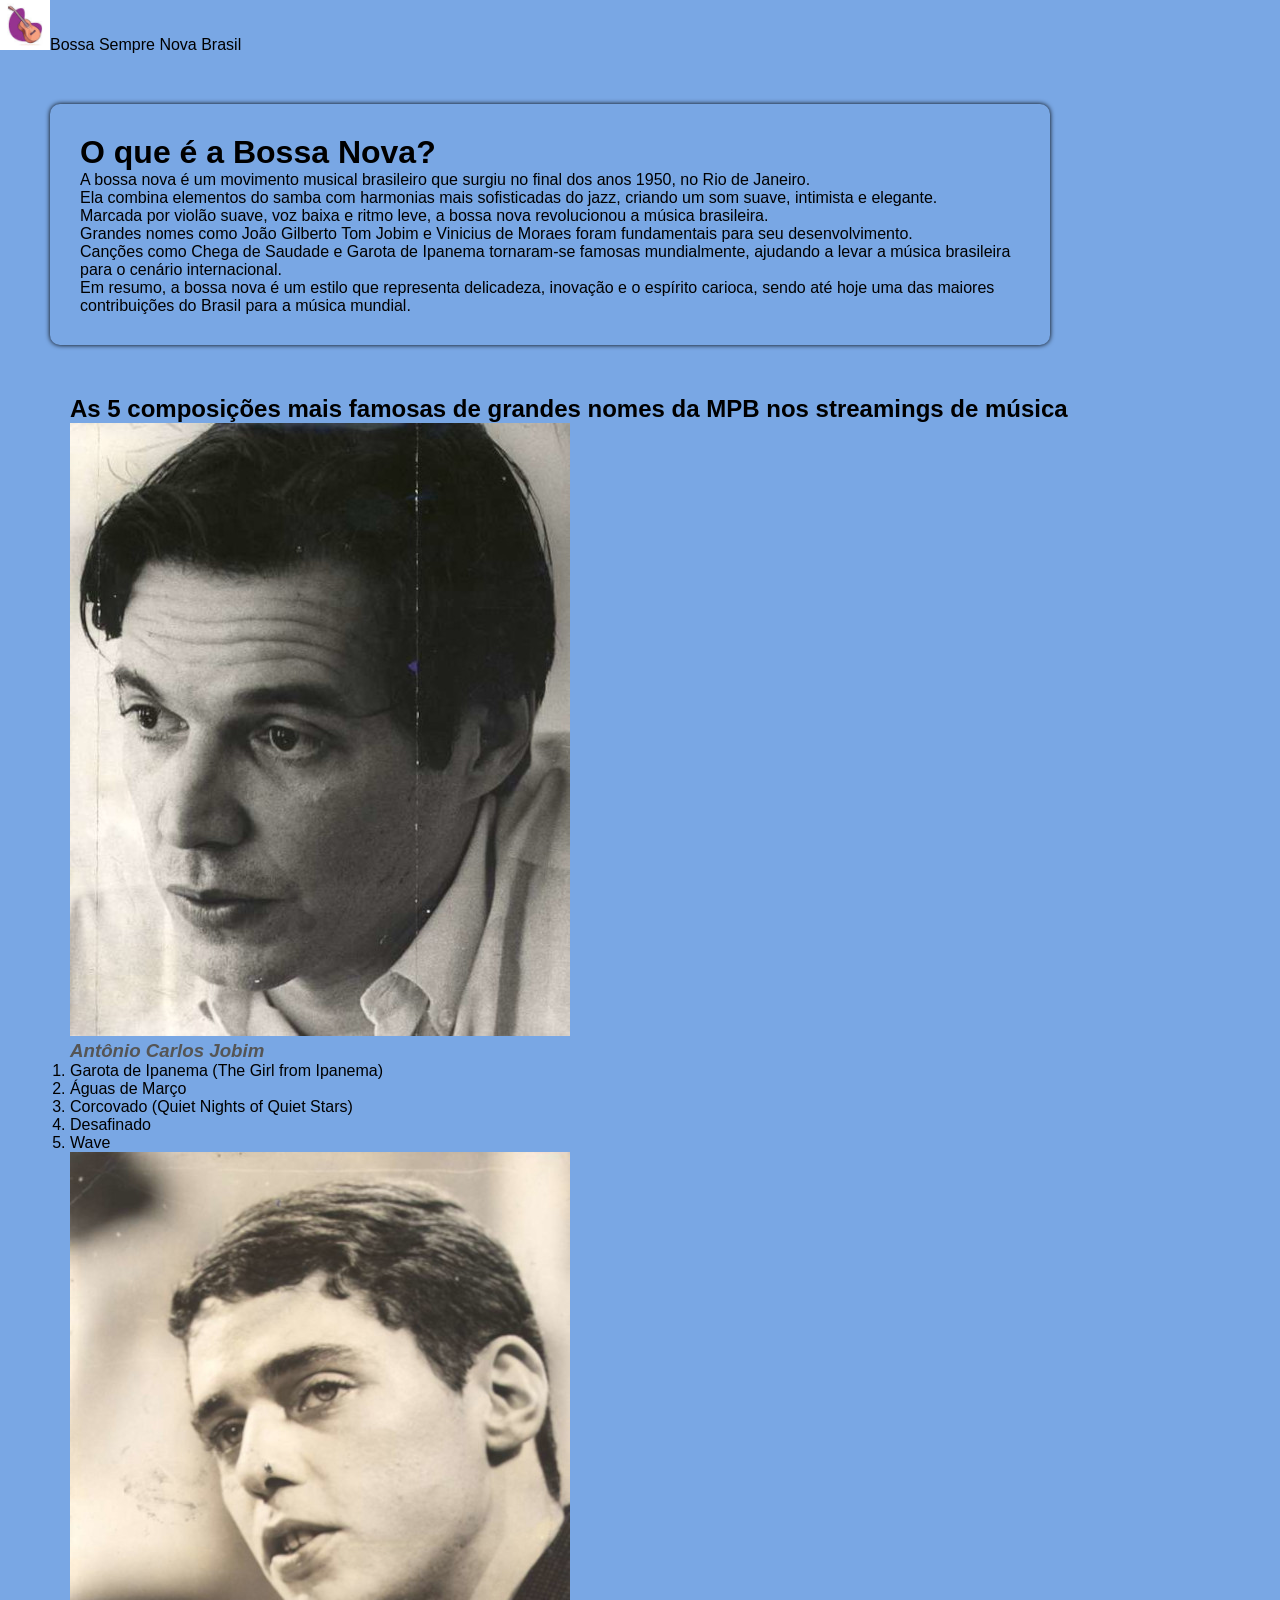
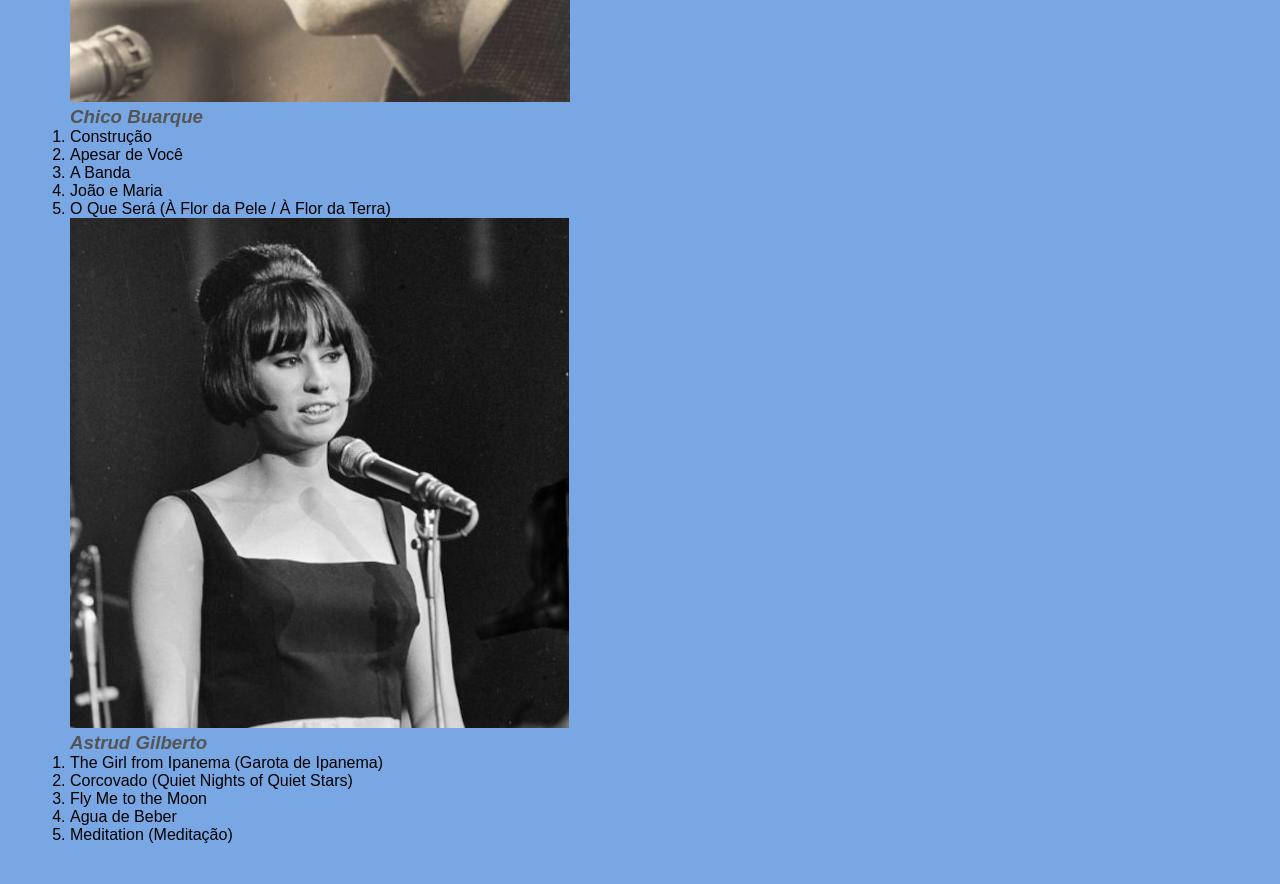
==== Meu-Site.html @ 87ea6479 "Estrutura básica do projeto com html e css, contendo tambem imagens do site e favicon" ====
<!DOCTYPE html>
<html lang="pt-br">
<head>
    <meta charset="UTF-8">
    <meta name="viewport" content="width=device-width, initial-scale=1.0">
    <link rel="shortcut icon" href="img/favicon.ico" type="image/x-icon">
    <title>Bossa Sempre Nova</title>
    <link rel="stylesheet" href="Meu-site.css">
</head>
<body>
  <header>
    <div class="logo"><img class = logo-bossa src="img/bossa-114.jpg" alt="Logo Bossa Nova">Bossa Sempre Nova Brasil</div>

  </header>


  <div class="text-prin">
    <h1> O que é a Bossa Nova?</h1>
     <p>A bossa nova é um movimento musical brasileiro que surgiu no final dos anos 1950, no Rio de Janeiro.</p>
     <p>Ela combina elementos do samba com harmonias mais sofisticadas do jazz, criando um som suave, intimista e elegante.</p>
     <p>Marcada por violão suave, voz baixa e ritmo leve, a bossa nova revolucionou a música brasileira.</p>
     <p>Grandes nomes como João Gilberto Tom Jobim e Vinicius de Moraes foram fundamentais para seu desenvolvimento.</p>
     <p>Canções como Chega de Saudade e Garota de Ipanema tornaram-se famosas mundialmente, ajudando a levar a música brasileira para o cenário internacional.</p>
     <p>Em resumo, a bossa nova é um estilo que representa delicadeza, inovação e o espírito carioca, sendo até hoje uma das maiores contribuições do Brasil para a música mundial.</p>
  </div>

  <main class="conteudo">

     <h2>As 5 composições mais famosas de grandes nomes da MPB nos streamings de música</h2>

     <div class="artistas">

      <section class = "autores">
        <img src="img/TomJobim.jpg" alt="Fotografia de Tom Jobim">
          <h3>
            <a href="https://pt.wikipedia.org/wiki/Tom_Jobim"
            target="_blank"
            rel="noopener noreferrer">Antônio Carlos Jobim</a>
          </h3>

          <ol class="musicas">
            <li>Garota de Ipanema (The Girl from Ipanema)</li>
            <li>Águas de Março</li>
            <li>Corcovado (Quiet Nights of Quiet Stars)</li>
            <li>Desafinado</li>
            <li>Wave</li>
          </ol>
      </section>

      <section class="autores">
        <img src="img/chico-buarque.jpg" alt="Fotografia de Chico Buarque">
        <h3>
          <a href="https://pt.wikipedia.org/wiki/Chico_Buarque"
          target="_blank"
          rel="noopener noreferrer">Chico Buarque</a>
        </h3>

        <ol>
          <li>Construção</li>
          <li>Apesar de Você</li>
          <li>A Banda</li>
          <li>João e Maria</li>
          <li>O Que Será (À Flor da Pele / À Flor da Terra)</li>
        </ol>
      </section>
        
      <section class="autores">
        <img src="img/astrud-gilberto.jpg" alt="Fotografia de Astrud Gilberto">
        <h3>
          <a href="https://pt.wikipedia.org/wiki/Astrud_Gilberto"
          target="_blank"
          rel="noopener noreferrer">Astrud Gilberto</a>
        </h3>
        <ol>
          <li>The Girl from Ipanema (Garota de Ipanema)</li>
          <li>Corcovado (Quiet Nights of Quiet Stars)</li>
          <li>Fly Me to the Moon</li>
          <li>Agua de Beber</li>
          <li>Meditation (Meditação)</li>
        </ol>
      </section>

     </div>
  </main>

    
</body>
</html>
---- Meu-site.css ----
*{
    font-family: Arial, Helvetica, sans-serif;
    color: black;
    margin: 0;
    padding: 0;
    box-sizing: border-box;
   
}

.logo-bossa{
    width: 50px;
    height: 50px;
}

body{
    background-color:#0058cc86;
}
.text-prin{
    margin:50px ;
    border-radius: 10px;
    padding: 30px;
    width: 1000px;
    box-shadow: 0 0 5px rgba(0, 0, 0, 1);
    }

.conteudo{
    margin:40px 70px ;
}

.autores a {
    font-style: italic; 
    font-family: "Arial", sans-serif; 
    font-weight: bold;
    color: #555; 
    text-decoration: none; 
     display: inline-block;
    transition: all 0.3s ease;
}

.autores a:hover{
    color: #ffffff;
    text-decoration: none;
    transform: scale(1.03);
}
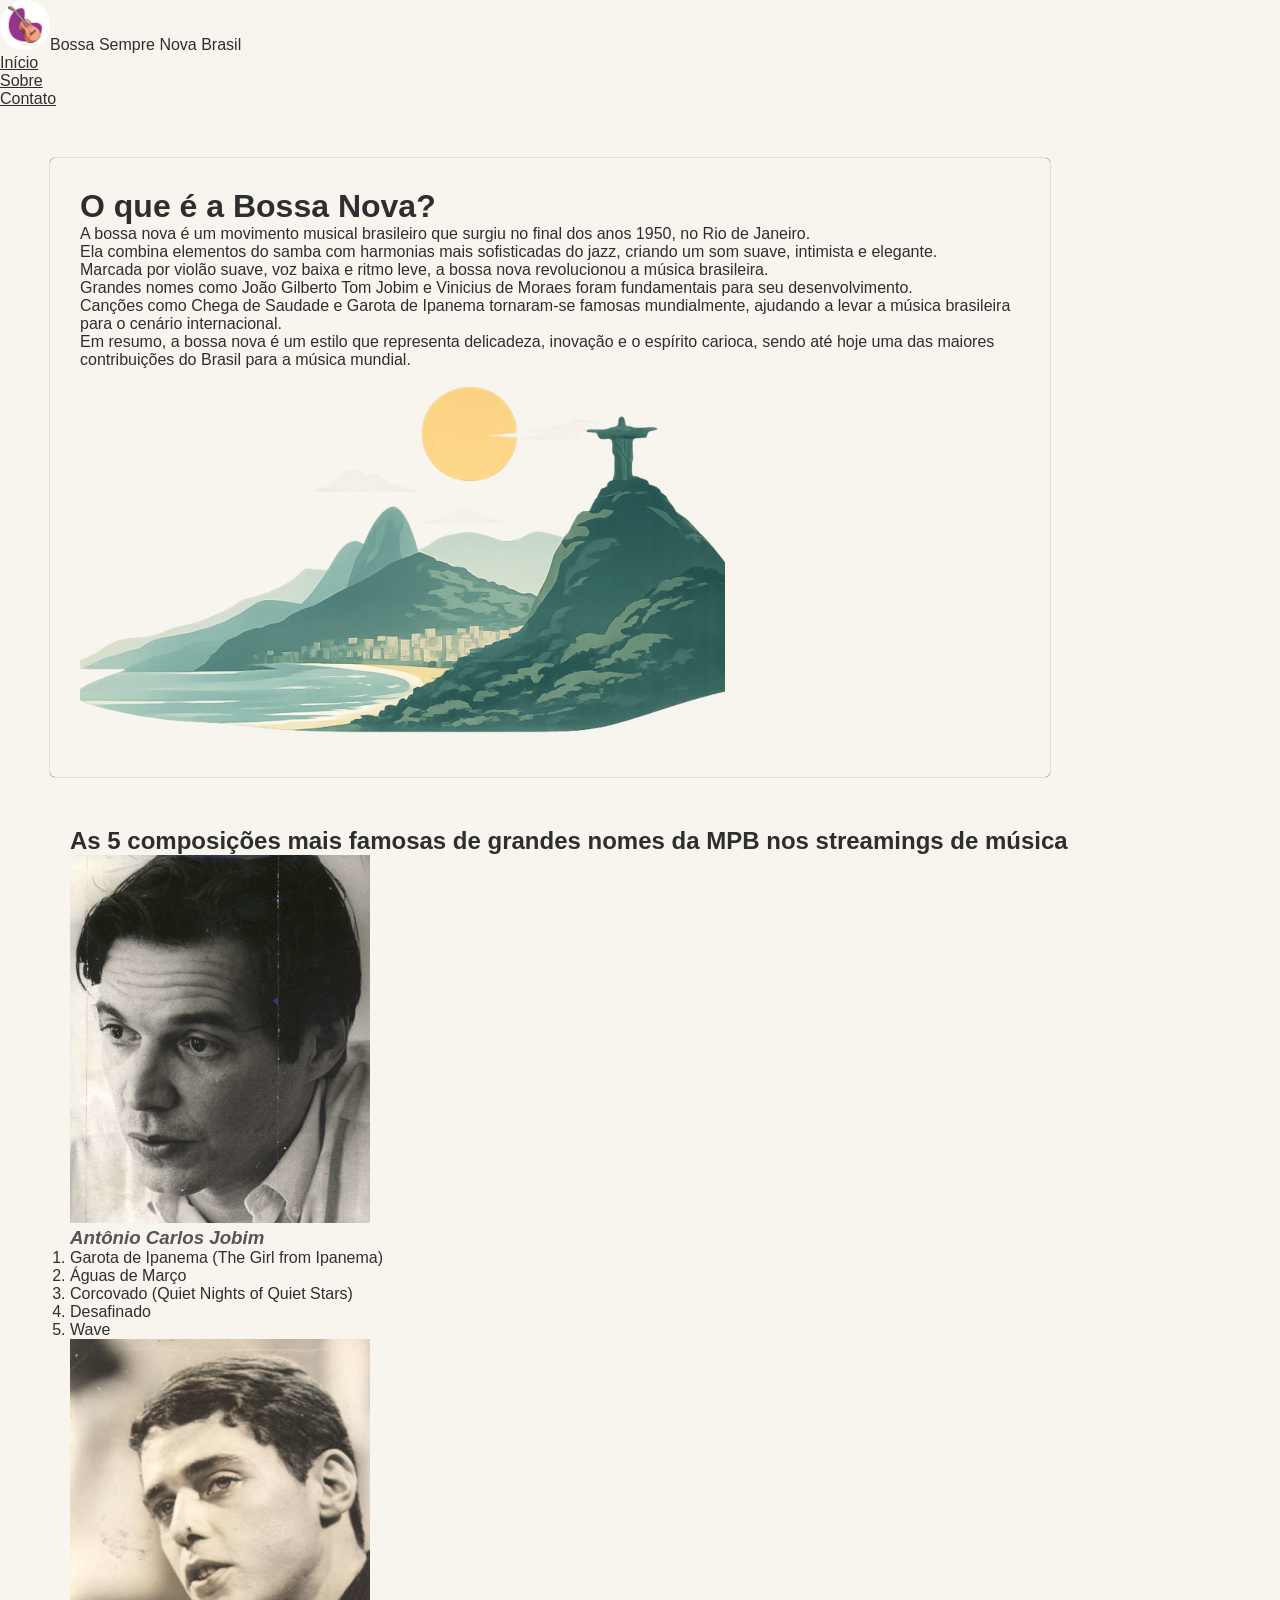
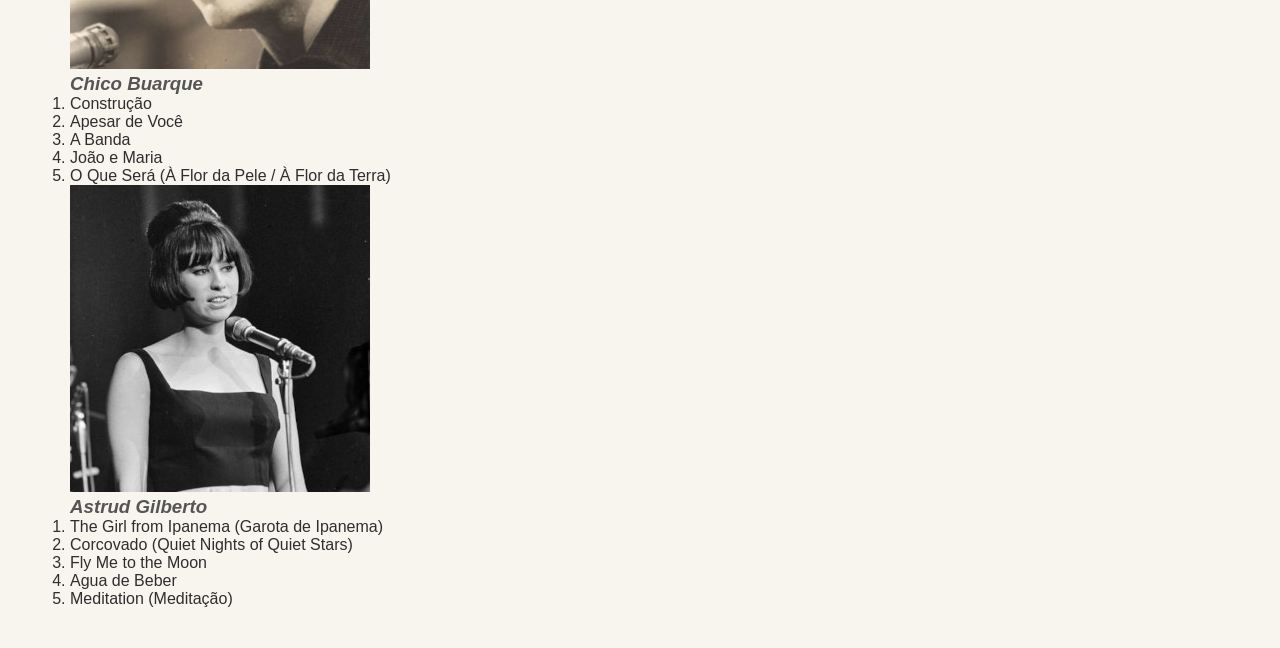
==== commit 20ea1043: "Imagem de paisagem do Rio de Janeiro ao texto principal. Barra Nav com Inicio, Sobre e contato tambe" ====
--- a/Meu-Site.html
+++ b/Meu-Site.html
@@ -10,7 +10,13 @@
 <body>
   <header>
     <div class="logo"><img class = logo-bossa src="img/bossa-114.jpg" alt="Logo Bossa Nova">Bossa Sempre Nova Brasil</div>
-
+    <nav>
+      <ul>
+        <li><a href="#">Início</a></li>
+        <li><a href="#">Sobre</a></li>
+        <li><a href="#">Contato</a></li>
+      </ul>
+    </nav>
   </header>
 
 
@@ -22,6 +28,7 @@
      <p>Grandes nomes como João Gilberto Tom Jobim e Vinicius de Moraes foram fundamentais para seu desenvolvimento.</p>
      <p>Canções como Chega de Saudade e Garota de Ipanema tornaram-se famosas mundialmente, ajudando a levar a música brasileira para o cenário internacional.</p>
      <p>Em resumo, a bossa nova é um estilo que representa delicadeza, inovação e o espírito carioca, sendo até hoje uma das maiores contribuições do Brasil para a música mundial.</p>
+     <img src="img/RiodeJaneiro.png" alt="Paisagem do Rio de Janeiro em desenho">
   </div>
 
   <main class="conteudo">
--- a/Meu-site.css
+++ b/Meu-site.css
@@ -1,6 +1,6 @@
 *{
     font-family: Arial, Helvetica, sans-serif;
-    color: black;
+    color: #2E2E2E;
     margin: 0;
     padding: 0;
     box-sizing: border-box;
@@ -10,17 +10,18 @@
 .logo-bossa{
     width: 50px;
     height: 50px;
+    border-radius: 30px;
 }
 
 body{
-    background-color:#0058cc86;
+    background-color:#F8F5EF;
 }
 .text-prin{
     margin:50px ;
-    border-radius: 10px;
+    border-radius: 5px;
     padding: 30px;
     width: 1000px;
-    box-shadow: 0 0 5px rgba(0, 0, 0, 1);
+    box-shadow: 0 0 1px rgba(0, 0, 0, 1);
     }
 
 .conteudo{
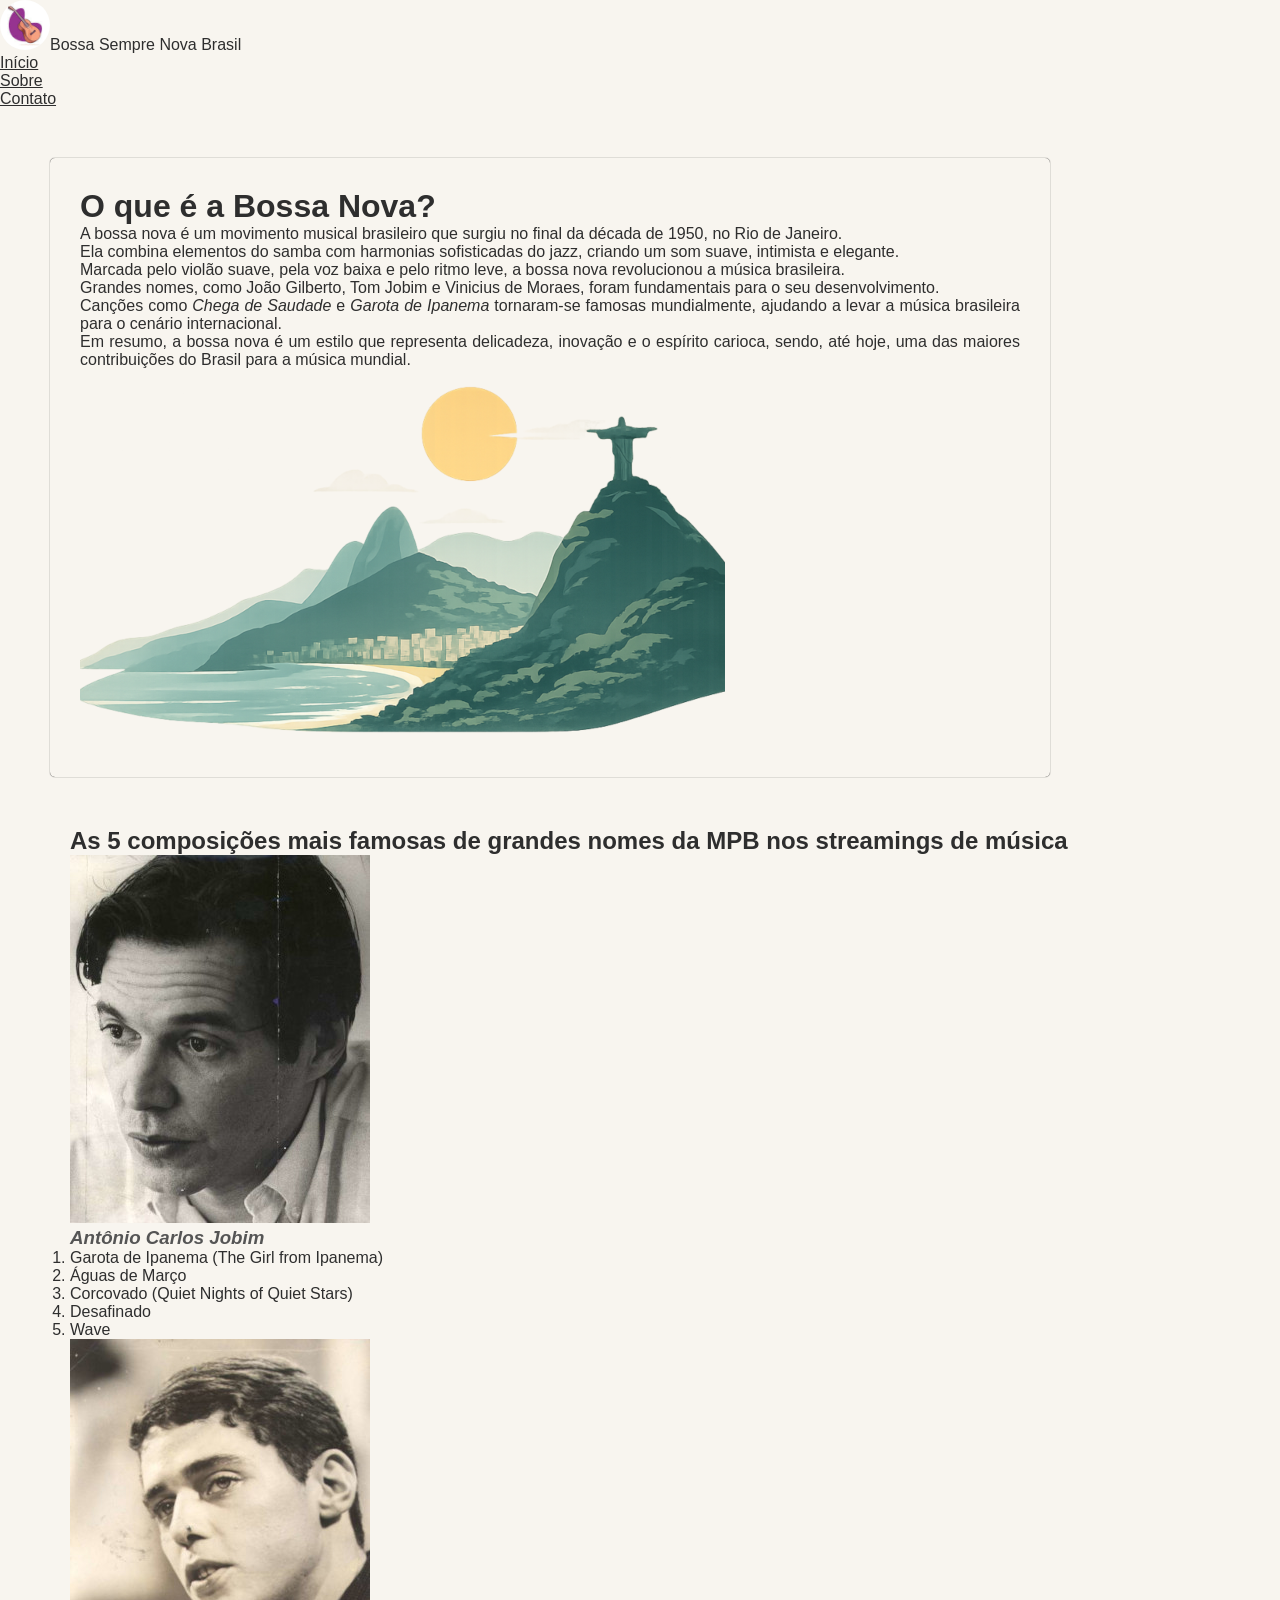
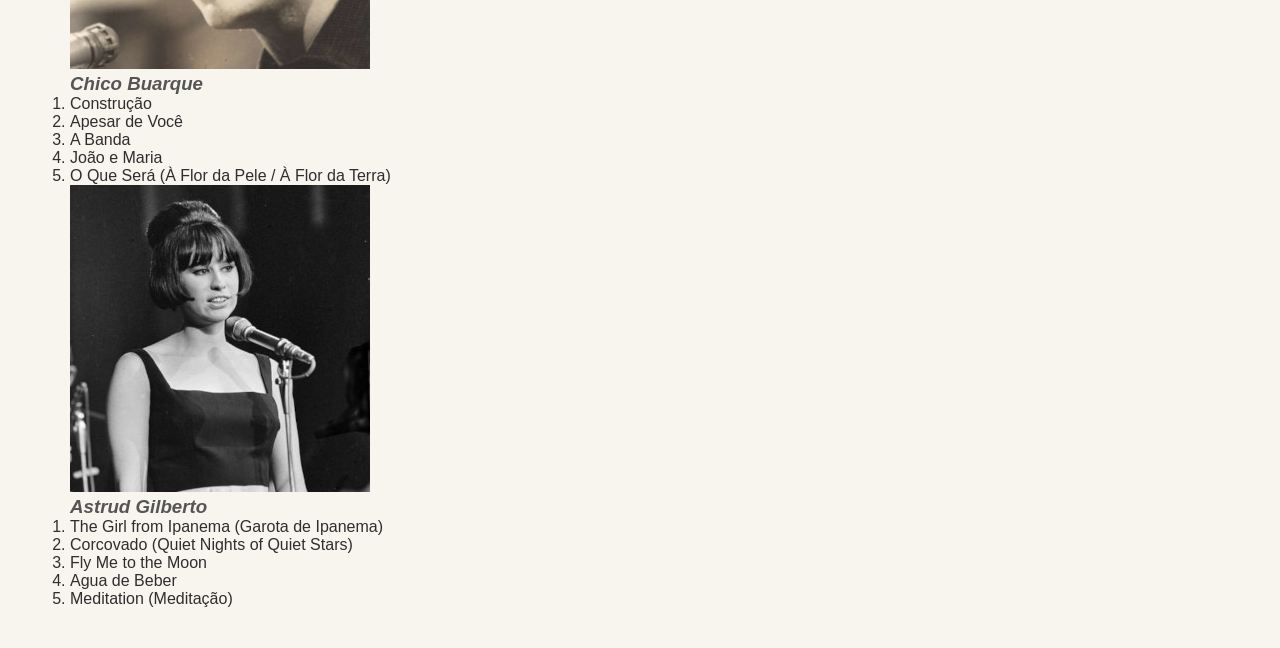
==== commit 26b42dfd: "Texto principal modificado, melhorando mais a pontuação enfase e etc." ====
--- a/Meu-Site.html
+++ b/Meu-Site.html
@@ -21,13 +21,15 @@
 
 
   <div class="text-prin">
-    <h1> O que é a Bossa Nova?</h1>
-     <p>A bossa nova é um movimento musical brasileiro que surgiu no final dos anos 1950, no Rio de Janeiro.</p>
-     <p>Ela combina elementos do samba com harmonias mais sofisticadas do jazz, criando um som suave, intimista e elegante.</p>
-     <p>Marcada por violão suave, voz baixa e ritmo leve, a bossa nova revolucionou a música brasileira.</p>
-     <p>Grandes nomes como João Gilberto Tom Jobim e Vinicius de Moraes foram fundamentais para seu desenvolvimento.</p>
-     <p>Canções como Chega de Saudade e Garota de Ipanema tornaram-se famosas mundialmente, ajudando a levar a música brasileira para o cenário internacional.</p>
-     <p>Em resumo, a bossa nova é um estilo que representa delicadeza, inovação e o espírito carioca, sendo até hoje uma das maiores contribuições do Brasil para a música mundial.</p>
+    <h1>O que é a Bossa Nova?</h1>
+    
+      <p>A bossa nova é um movimento musical brasileiro que surgiu no final da década de 1950, no Rio de Janeiro.</p>
+      <p>Ela combina elementos do samba com harmonias sofisticadas do jazz, criando um som suave, intimista e elegante.</p>
+      <p>Marcada pelo violão suave, pela voz baixa e pelo ritmo leve, a bossa nova revolucionou a música brasileira.</p>
+      <p>Grandes nomes, como João Gilberto, Tom Jobim e Vinicius de Moraes, foram fundamentais para o seu desenvolvimento.</p>
+      <p>Canções como <em>Chega de Saudade</em> e <em>Garota de Ipanema</em> tornaram-se famosas mundialmente, ajudando a levar a música brasileira para o cenário internacional.</p>
+      <p>Em resumo, a bossa nova é um estilo que representa delicadeza, inovação e o espírito carioca, sendo, até hoje, uma das maiores contribuições do Brasil para a música mundial.</p>
+
      <img src="img/RiodeJaneiro.png" alt="Paisagem do Rio de Janeiro em desenho">
   </div>
 
--- a/Meu-site.css
+++ b/Meu-site.css
@@ -22,6 +22,7 @@
     padding: 30px;
     width: 1000px;
     box-shadow: 0 0 1px rgba(0, 0, 0, 1);
+    text-align:justify;
     }
 
 .conteudo{
